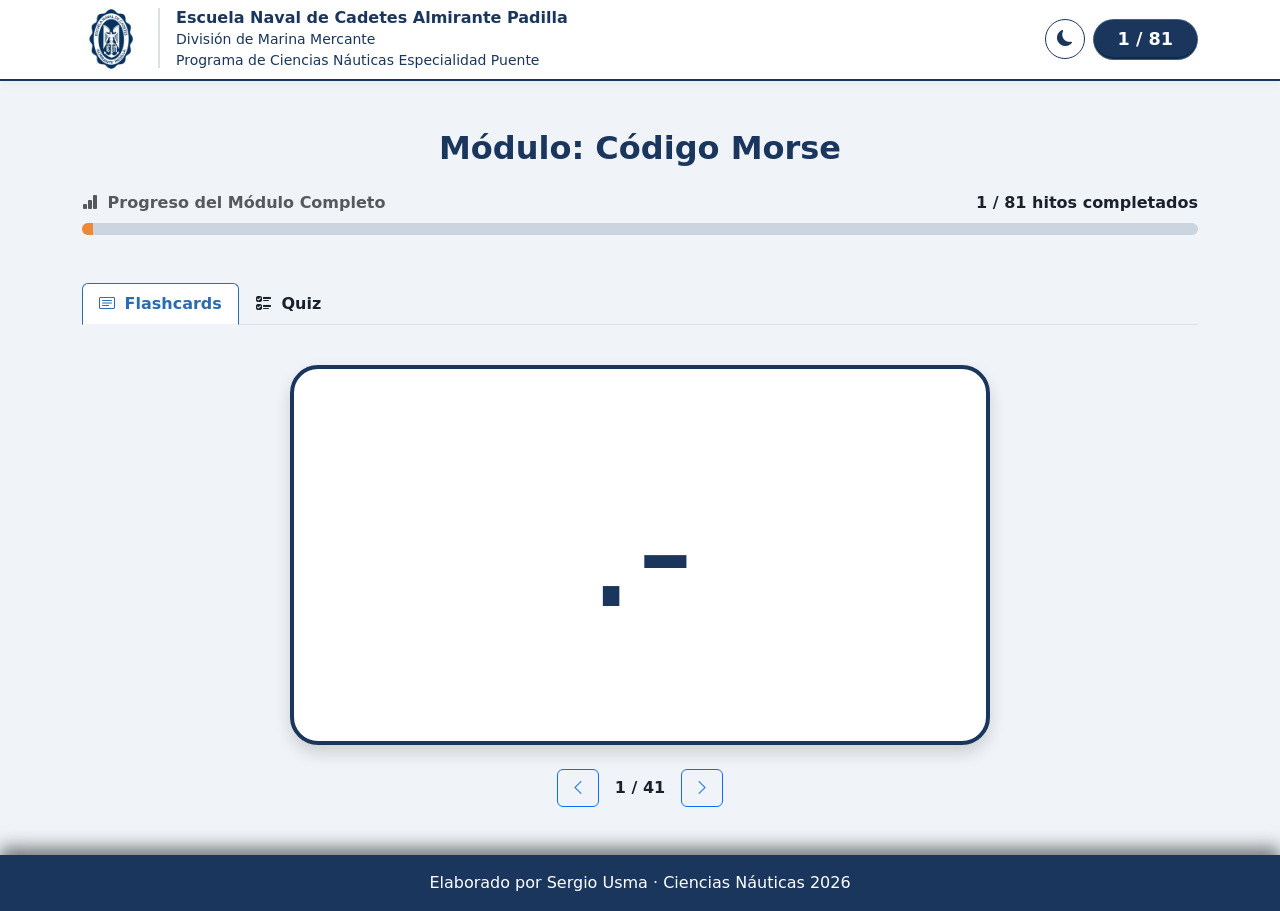
==== index.html @ a209aed0 "Add quiz & test section" ====
<!doctype html>
<html lang="es">
<head>
  <meta charset="UTF-8" />
  <meta name="viewport" content="width=device-width, initial-scale=1.0" />
  <title>Módulo: Código Morse</title>
  <!-- Bootstrap CSS -->
  <link href="https://cdn.jsdelivr.net/npm/bootstrap@5.3.0/dist/css/bootstrap.min.css" rel="stylesheet" />
  <!-- Bootstrap Icons -->
  <link rel="stylesheet" href="https://cdn.jsdelivr.net/npm/bootstrap-icons@1.10.5/font/bootstrap-icons.css" />
  <!-- Estilos personalizados -->
  <link rel="stylesheet" href="style.css" />
  <link rel="icon" href="data:image/svg+xml,<svg xmlns='http://www.w3.org/2000/svg' viewBox='0 0 100 100'><text y='.9em' font-size='90'>⚓</text></svg>">
</head>
<body>
  <nav class="navbar py-2">
    <div class="container d-flex align-items-center">
      <div class="d-flex align-items-center">
        <img src="logo_ENAP.png" alt="Logo ENAP" class="logo-enap me-3" />
        <div class="vr me-3 d-none d-md-block" style="height: 60px; opacity: 0.2"></div>
        <div class="d-flex flex-column">
          <span class="fw-semibold fs-6" style="color: var(--primary); line-height: 1.3">
            Escuela Naval de Cadetes Almirante Padilla
          </span>
          <span class="small" style="color: var(--primary)">División de Marina Mercante</span>
          <span class="small" style="color: var(--primary)">Programa de Ciencias Náuticas Especialidad Puente</span>
        </div>
      </div>
      <div class="d-flex align-items-center">
        <!-- Botón modo oscuro -->
        <button class="btn btn-icon me-2" id="darkModeToggle" type="button" aria-label="Alternar modo oscuro">
          <i class="bi bi-moon-fill" id="darkModeIcon"></i>
        </button>
        <span class="badge-flag" id="progressBadge">0 / 0</span>
      </div>
    </div>
  </nav>

  <main class="container my-5">
    <h1 class="titulo mb-4">Módulo: Código Morse</h1>
    <div class="mb-5">
      <div class="d-flex justify-content-between mb-2">
        <span class="fw-bold text-muted"><i class="bi bi-bar-chart-fill me-1"></i> Progreso del Módulo Completo</span>
        <span class="fw-bold" id="progress-text">0/0</span>
      </div>
      <div class="progress progress-custom">
        <div class="progress-bar progress-bar-custom" id="global-progress" role="progressbar" style="width: 0%"></div>
      </div>
    </div>

    <ul class="nav nav-tabs mb-4" id="studyTabs" role="tablist">
      <li class="nav-item" style="display: none;">
        <button class="nav-link fw-bold" data-bs-toggle="tab" data-bs-target="#lectures-pane">
          <i class="bi bi-book me-1"></i> Lecturas
        </button>
      </li>
      <li class="nav-item">
        <button class="nav-link active fw-bold" data-bs-toggle="tab" data-bs-target="#flashcards">
          <i class="bi bi-card-text me-1"></i> Flashcards
        </button>
      </li>
      <li class="nav-item">
        <button class="nav-link fw-bold" data-bs-toggle="tab" data-bs-target="#quiz">
          <i class="bi bi-ui-checks me-1"></i> Quiz
        </button>
      </li>
      <li class="nav-item" style="display: none;">
        <button class="nav-link fw-bold" data-bs-toggle="tab" data-bs-target="#summary">
          <i class="bi bi-list-check me-1"></i> Resumen
        </button>
      </li>
    </ul>

    <div class="tab-content pt-3">
      <!-- Lecturas (oculto) -->
      <div class="tab-pane fade" id="lectures-pane">
        <div class="accordion" id="lecturesAccordion"></div>
      </div>

      <!-- Flashcards -->
      <div class="tab-pane fade show active" id="flashcards">
        <div class="card-flip-container" id="fc-container" onclick="this.classList.toggle('flipped')">
          <div class="card-flip-inner" id="fc-flip">
            <div class="card-front shadow">
              <h3 id="fc-front">Cargando...</h3>
            </div>
            <div class="card-back shadow">
              <p id="fc-back" class="fs-4"></p>
            </div>
          </div>
        </div>
        <div class="d-flex justify-content-center mt-4 gap-3 align-items-center">
          <button class="btn btn-outline-primary" onclick="changeFC(-1)">
            <i class="bi bi-chevron-left"></i>
          </button>
          <span id="fc-counter" class="fw-bold"></span>
          <button class="btn btn-outline-primary" onclick="changeFC(1)">
            <i class="bi bi-chevron-right"></i>
          </button>
        </div>
      </div>

      <!-- Quiz -->
      <div class="tab-pane fade" id="quiz">
        <div class="card border-0 shadow-sm p-4">
          <div class="d-flex justify-content-between mb-3">
            <h4 id="quiz-q-title" class="text-primary">Pregunta</h4>
            <div class="d-flex align-items-center justify-content-center">
              <span id="quiz-prog" class="badge bg-secondary">0/0</span>
            </div>
          </div>
          <p id="quiz-question" class="fs-5 fw-bold"></p>
          <div id="quiz-options"></div>
          <div id="quiz-exp" class="explanation-box rounded"></div>
          <button id="btn-next-q" class="btn btn-primary mt-3 d-none" onclick="nextQuestion()">
            Siguiente <i class="bi bi-arrow-right"></i>
          </button>
        </div>
      </div>

      <!-- Resumen (oculto) -->
      <div class="tab-pane fade" id="summary">
        <div id="summary-content">
          <p class="text-muted">Cargando resumen...</p>
        </div>
      </div>
    </div>
  </main>

  <footer>
    <p class="foot">
      Elaborado por
      <a href="https://www.linkedin.com/in/sergiousma/" target="_blank" rel="noopener noreferrer">
        Sergio Usma · Ciencias Náuticas 2026
      </a>
    </p>
  </footer>

  <!-- Bootstrap JS -->
  <script src="https://cdn.jsdelivr.net/npm/bootstrap@5.3.0/dist/js/bootstrap.bundle.min.js"></script>
  <!-- Script personalizado -->
  <script src="script.js"></script>
</body>
</html>
---- style.css ----
:root {
  --primary: #1a365d;
  --secondary: #2b6cb0;
  --accent: #ed8936;
  --bg: #f0f4f8;
  --text: #1a202c;
  --success: #38a169;
  --danger: #e53e3e;
}

/* MODO OSCURO: solo se activa cuando el usuario hace clic en el botón */
.dark-mode {
  --primary: #3b82f6;
  --secondary: #06b6d4;
  --accent: #f97316;
  --bg: #121212;
  --text: #ffffff;
  --success: #22c55e;
  --danger: #ef4444;
}

body {
  background-color: var(--bg);
  color: var(--text);
  font-family: "Segoe UI", Roboto, system-ui, sans-serif;
  min-height: 100vh;
  display: flex;
  flex-direction: column;
  transition: background-color 0.3s ease, color 0.3s ease;
}

/* ----- NAVBAR ----- */
.navbar {
  background-color: white !important;
  box-shadow: 0 4px 12px rgba(0, 0, 0, 0.03);
  border-bottom: 2px solid var(--primary);
  transition: background-color 0.3s ease, border-color 0.3s ease;
}

.dark-mode .navbar {
  background-color: #1e1e1e !important;
  border-bottom-color: var(--accent);
}

.logo-enap {
  height: 60px;
  width: auto;
  object-fit: contain;
  transition: transform 0.3s ease;
}

.logo-enap:hover {
  transform: scale(1.05);
}

.badge-flag {
  background-color: var(--primary);
  color: white;
  font-size: 1.1rem;
  padding: 0.4rem 1.5rem;
  border-radius: 30px;
  font-weight: 600;
  box-shadow: inset 0 -2px 0 #0f2a44;
  border: 1px solid rgba(255, 255, 255, 0.2);
  transition: background-color 0.3s ease;
}

.dark-mode .badge-flag {
  background-color: var(--secondary);
  color: #ffffff;
  box-shadow: inset 0 -2px 0 #0a2a3a;
}

.vr {
  background-color: var(--primary);
  width: 2px;
  opacity: 0.15 !important;
}

/* Botón modo oscuro */
.btn-icon {
  width: 40px;
  height: 40px;
  border-radius: 50%;
  display: flex;
  align-items: center;
  justify-content: center;
  border: 1px solid var(--primary);
  background: transparent;
  color: var(--primary);
  transition: all 0.2s ease;
  padding: 0;
}

.btn-icon:hover {
  background-color: var(--primary);
  color: white;
}

.dark-mode .btn-icon {
  border-color: var(--accent);
  color: var(--accent);
}

.dark-mode .btn-icon:hover {
  background-color: var(--accent);
  color: #121212;
}

/* ----- TÍTULO ----- */
.titulo {
  color: var(--primary);
  font-size: 2rem;
  font-weight: 800;
  text-align: center;
}

/* ----- PESTAÑAS ----- */
.nav-tabs .nav-link.active {
  color: var(--secondary) !important;
  border-color: var(--secondary) var(--secondary) var(--bg) !important;
  font-weight: 700;
}
.nav-tabs .nav-link {
  color: var(--text);
}
.nav-tabs .nav-link:hover {
  color: var(--secondary);
  border-color: transparent;
}

.dark-mode .nav-tabs .nav-link.active {
  background-color: var(--bg);
  border-color: var(--secondary) var(--secondary) var(--bg);
  color: var(--secondary) !important;
}

/* ----- FLIPCARD ----- */
.card-flip-container {
  perspective: 1400px;
  cursor: pointer;
  width: 100%;
  max-width: 700px;
  height: 380px;
  margin: 0 auto;
  outline: none;
}

.card-flip-container:focus-visible {
  outline: 3px solid var(--accent);
  outline-offset: 4px;
  border-radius: 28px;
}

.card-flip-inner {
  position: relative;
  width: 100%;
  height: 100%;
  transition: transform 0.5s cubic-bezier(0.23, 1, 0.32, 1);
  transform-style: preserve-3d;
  border-radius: 28px;
}

.card-flip-container.flipped .card-flip-inner {
  transform: rotateY(180deg);
}

.card-front,
.card-back {
  position: absolute;
  width: 100%;
  height: 100%;
  backface-visibility: hidden;
  border-radius: 28px;
  display: flex;
  align-items: center;
  justify-content: center;
  padding: 20px;
  background: white;
  border: 4px solid var(--primary);
  box-shadow: 0 20px 30px -8px rgba(26, 54, 93, 0.3);
  transition: background-color 0.3s ease, border-color 0.3s ease;
}

.dark-mode .card-front,
.dark-mode .card-back {
  background: #2d2d2d;
  border-color: var(--accent);
  color: #ffffff;
}

.card-front {
  background: #ffffff;
  color: var(--primary);
  text-align: center;
}

.card-back {
  background: var(--primary);
  color: white;
  transform: rotateY(180deg);
  font-weight: normal;
  text-transform: none;
  line-height: 1.4;
  text-shadow: none;
  border: 4px solid var(--accent);
  overflow-y: auto;
  padding: 1.5rem;
  text-align: center;
}

.dark-mode .card-back {
  background: #1f3a5f;
  color: #ffffff;
  border-color: var(--accent);
}

/* Tamaño grande para el código Morse */
#fc-front {
  font-size: 10em;
  line-height: 0;
  word-break: break-word;
  text-align: center;
  max-width: 100%;
  padding: 0 0.5rem;
}

#fc-back {
  font-size: 6em !important;
  line-height: 0.9;
  word-break: break-word;
}

.dark-mode .card.border-0.shadow-sm.p-4 {
  background-color: #1e1e1e;
  color: #ffffff;
}

/* Responsive para flashcards grandes */
@media (max-width: 576px) {
  .card-flip-container {
    height: 280px;
  }
  #fc-front, #fc-back {
    font-size: 48pt;
  }
}
@media (max-width: 400px) {
  #fc-front, #fc-back {
    font-size: 36pt;
  }
}

/* ----- BOTONES ----- */
.btn-primary {
  background-color: var(--primary);
  border-color: var(--primary);
  padding: 0.6rem 2rem;
  font-weight: 600;
  border-radius: 40px;
  box-shadow: 0 6px 0 #0f2a44;
  transition: 0.08s linear, background-color 0.3s ease, border-color 0.3s ease;
  color: white;
}

.btn-primary:hover {
  background-color: var(--secondary);
  border-color: var(--secondary);
  transform: translateY(-2px);
  box-shadow: 0 8px 0 #0f2a44;
}

.btn-primary:active {
  transform: translateY(4px);
  box-shadow: 0 2px 0 #0f2a44;
}

.dark-mode .btn-primary {
  box-shadow: 0 6px 0 #1e293b;
  color: #ffffff;
}

.btn:disabled {
  opacity: 0.5;
  transform: translateY(0);
  box-shadow: 0 4px 0 #0f2a44;
  pointer-events: none;
  background-color: #a0aec0 !important;
  border-color: #7f8ea0 !important;
  color: #1a202c;
}

.btn:focus-visible {
  outline: 3px solid var(--accent);
  outline-offset: 2px;
}

/* ----- BARRA DE PROGRESO ----- */
.progress-custom {
  height: 12px;
  border-radius: 6px;
  background: #cbd5e0;
}
.dark-mode .progress-custom {
  background: #4b5563;
}
.progress-bar-custom {
  background: var(--accent);
  transition: width 0.5s;
}

/* ----- QUIZ ----- */
.quiz-option {
  width: 100%;
  text-align: left;
  margin-bottom: 0.75rem;
  padding: 1rem;
  border: 2px solid #e2e8f0;
  background: white;
  border-radius: 8px;
  transition: background-color 0.3s ease, border-color 0.3s ease;
}

.dark-mode .quiz-option {
  background: #2d2d2d;
  border-color: #4b5563;
  color: #ffffff;
}

.quiz-option.correct {
  background: #f0fff4;
  border-color: var(--success);
}
.dark-mode .quiz-option.correct {
  background: #0b3b1f;
  border-color: #22c55e;
  color: #ffffff;
}

.quiz-option.incorrect {
  background: #fff5f5;
  border-color: var(--danger);
}
.dark-mode .quiz-option.incorrect {
  background: #4a1e1e;
  border-color: #ef4444;
  color: #ffffff;
}

.explanation-box {
  display: none;
  background: #ebf8ff;
  border-left: 4px solid var(--secondary);
  padding: 1rem;
  margin-top: 1rem;
}
.dark-mode .explanation-box {
  background: #2d2d2d;
  border-left-color: var(--secondary);
  color: #ffffff;
}
.explanation-box.incorrect {
  background-color: #f8d7da;
  border-left-color: var(--danger);
  color: #721c24;
}
.dark-mode .explanation-box.incorrect {
  background-color: #4a1e1e;
  border-left-color: #ef4444;
  color: #ffdddd;
}

/* ----- FOOTER ----- */
footer {
  width: 100%;
  padding: 1rem;
  display: flex;
  justify-content: center;
  align-items: center;
  background: var(--primary);
  color: #fff;
  font-size: 1rem;
  text-align: center;
  box-shadow: 0 -0.5rem 1rem rgba(0, 0, 0, 0.5);
  margin-top: auto;
  transition: background-color 0.3s ease;
}

.dark-mode footer {
  background: #1e1e1e;
  color: #ffffff;
}

.foot {
  margin: 0;
}

footer a,
footer a:active {
  color: #fff;
  text-decoration: none;
}

footer a:hover {
  text-decoration: underline;
  color: var(--accent);
}

/* ----- LECTURAS (oculto, pero se mantienen estilos por si se activan) ----- */
.read-status-icon {
  font-size: 1.2rem;
  margin-right: 10px;
  transition: all 0.3s ease;
}
.status-pending {
  color: #cbd5e0;
}
.status-completed {
  color: var(--success);
}

.accordion-button:not(.collapsed) {
  background-color: #ebf8ff;
  color: var(--primary);
}
.dark-mode .accordion-button {
  background-color: #2d2d2d;
  color: #ffffff;
}
.dark-mode .accordion-button:not(.collapsed) {
  background-color: #1e3a5f;
  color: #ffffff;
}

/* ----- RESPONSIVE GENERAL ----- */
@media (max-width: 768px) {
  .navbar .container {
    flex-wrap: wrap;
    row-gap: 0.5rem;
    align-items: flex-end;
  }
  .badge-flag {
    display: none;
  }
  .logo-enap {
    height: 60px !important;
  }
  .vr {
    display: none !important;
  }
  .navbar .d-flex.flex-column span {
    font-size: 0.85rem;
  }
  .navbar .fw-semibold {
    font-size: 0.95rem !important;
  }
  .titulo {
    font-size: 1.6rem;
  }
  .nav-tabs .nav-link {
    font-size: 0.9rem;
    padding: 0.5rem 0.8rem;
  }
  .quiz-option {
    padding: 0.8rem;
    font-size: 0.95rem;
  }
  .btn {
    padding: 0.5rem 1.2rem;
    font-size: 0.9rem;
  }
}

@media (max-width: 576px) {
  .titulo {
    font-size: 1.4rem;
  }
}
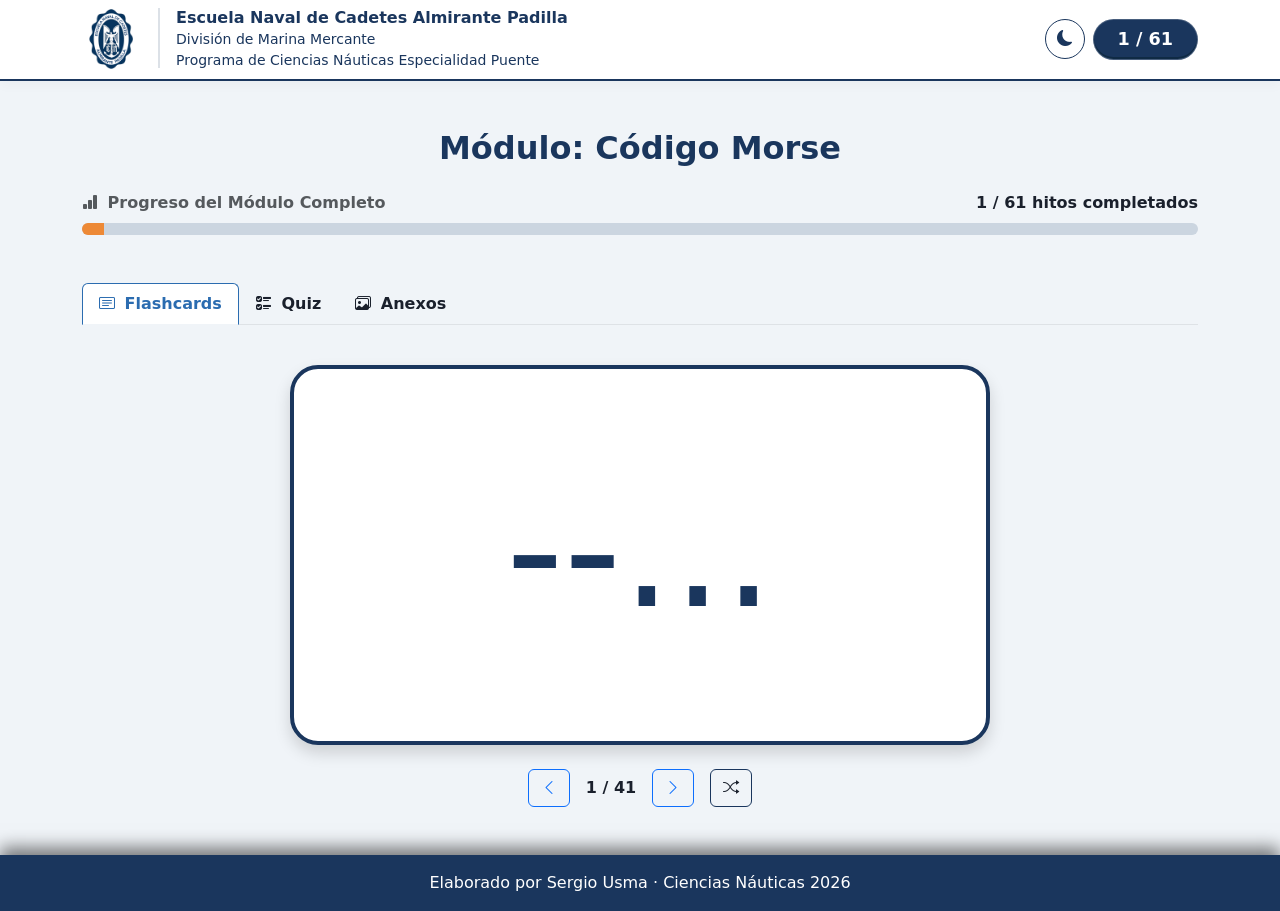
==== commit 2b63970d: "Add shufle mode and nemotecnica img" ====
--- a/index.html
+++ b/index.html
@@ -27,9 +27,9 @@
         </div>
       </div>
       <div class="d-flex align-items-center">
-        <!-- Botón modo oscuro -->
+        <!-- Botón modo oscuro (original) -->
         <button class="btn btn-icon me-2" id="darkModeToggle" type="button" aria-label="Alternar modo oscuro">
-          <i class="bi bi-moon-fill" id="darkModeIcon"></i>
+          <i class="bi bi-moon-fill dark-mode-icon" id="darkModeIcon"></i>
         </button>
         <span class="badge-flag" id="progressBadge">0 / 0</span>
       </div>
@@ -62,6 +62,12 @@
       <li class="nav-item">
         <button class="nav-link fw-bold" data-bs-toggle="tab" data-bs-target="#quiz">
           <i class="bi bi-ui-checks me-1"></i> Quiz
+        </button>
+      </li>
+      <!-- Nueva pestaña Anexos -->
+      <li class="nav-item">
+        <button class="nav-link fw-bold" data-bs-toggle="tab" data-bs-target="#anexos">
+          <i class="bi bi-images me-1"></i> Anexos
         </button>
       </li>
       <li class="nav-item" style="display: none;">
@@ -97,6 +103,10 @@
           <button class="btn btn-outline-primary" onclick="changeFC(1)">
             <i class="bi bi-chevron-right"></i>
           </button>
+          <!-- Botón de mezcla (shuffle) para flashcards -->
+          <button class="btn btn-outline-secondary" onclick="shuffleFlashcards()" title="Mezclar flashcards">
+            <i class="bi bi-shuffle"></i>
+          </button>
         </div>
       </div>
 
@@ -118,6 +128,14 @@
         </div>
       </div>
 
+      <!-- Anexos (nuevo) -->
+      <div class="tab-pane fade" id="anexos">
+        <div class="text-center">
+          <img src="./nemotecnia_morse.jpg" alt="Nemotecnia Morse" class="img-fluid rounded shadow">
+          <p class="mt-3 text-muted">Nemotecnia para el código Morse</p>
+        </div>
+      </div>
+
       <!-- Resumen (oculto) -->
       <div class="tab-pane fade" id="summary">
         <div id="summary-content">
@@ -130,11 +148,16 @@
   <footer>
     <p class="foot">
       Elaborado por
-      <a href="https://www.linkedin.com/in/sergiousma/" target="_blank" rel="noopener noreferrer">
+      <a href="https://www.linkedin.com/in/vonusma/" target="_blank" rel="noopener noreferrer">
         Sergio Usma · Ciencias Náuticas 2026
       </a>
     </p>
   </footer>
+
+  <!-- Botón flotante para modo oscuro en móviles -->
+  <button class="dark-mode-floating btn btn-icon" id="darkModeFloating" type="button" aria-label="Alternar modo oscuro">
+    <i class="bi bi-moon-fill dark-mode-icon"></i>
+  </button>
 
   <!-- Bootstrap JS -->
   <script src="https://cdn.jsdelivr.net/npm/bootstrap@5.3.0/dist/js/bootstrap.bundle.min.js"></script>
--- a/style.css
+++ b/style.css
@@ -475,4 +475,78 @@
   .titulo {
     font-size: 1.4rem;
   }
+}
+
+/* ===== NUEVOS ESTILOS (AÑADIDOS) ===== */
+
+/* Botón flotante para modo oscuro en móviles */
+.dark-mode-floating {
+  display: none; /* Oculto por defecto */
+  position: fixed;
+  bottom: 20px;
+  right: 20px;
+  z-index: 9999;
+  width: 50px;
+  height: 50px;
+  border-radius: 50%;
+  box-shadow: 0 4px 10px rgba(0, 0, 0, 0.3);
+  background-color: var(--primary);
+  color: white;
+  border: 2px solid var(--accent);
+  transition: all 0.3s ease;
+}
+
+.dark-mode-floating:hover {
+  transform: scale(1.1);
+  background-color: var(--secondary);
+}
+
+/* Media query para móviles */
+@media (max-width: 768px) {
+  /* Ocultar el botón original en la barra de navegación */
+  .navbar .btn-icon {
+    display: none;
+  }
+
+  /* Mostrar el botón flotante */
+  .dark-mode-floating {
+    display: flex;
+    align-items: center;
+    justify-content: center;
+  }
+}
+
+/* Ajuste para el contenedor de anexos */
+#anexos img {
+  max-width: 100%;
+  height: auto;
+  border: 4px solid var(--primary);
+  transition: border-color 0.3s ease;
+}
+
+.dark-mode #anexos img {
+  border-color: var(--accent);
+}
+
+/* Pequeño ajuste para el botón de mezcla (shuffle) en flashcards */
+.btn-outline-secondary {
+  color: var(--text);
+  border-color: var(--primary);
+}
+
+.btn-outline-secondary:hover {
+  background-color: var(--primary);
+  color: white;
+  border-color: var(--primary);
+}
+
+.dark-mode .btn-outline-secondary {
+  color: var(--text);
+  border-color: var(--accent);
+}
+
+.dark-mode .btn-outline-secondary:hover {
+  background-color: var(--accent);
+  color: #121212;
+  border-color: var(--accent);
 }
